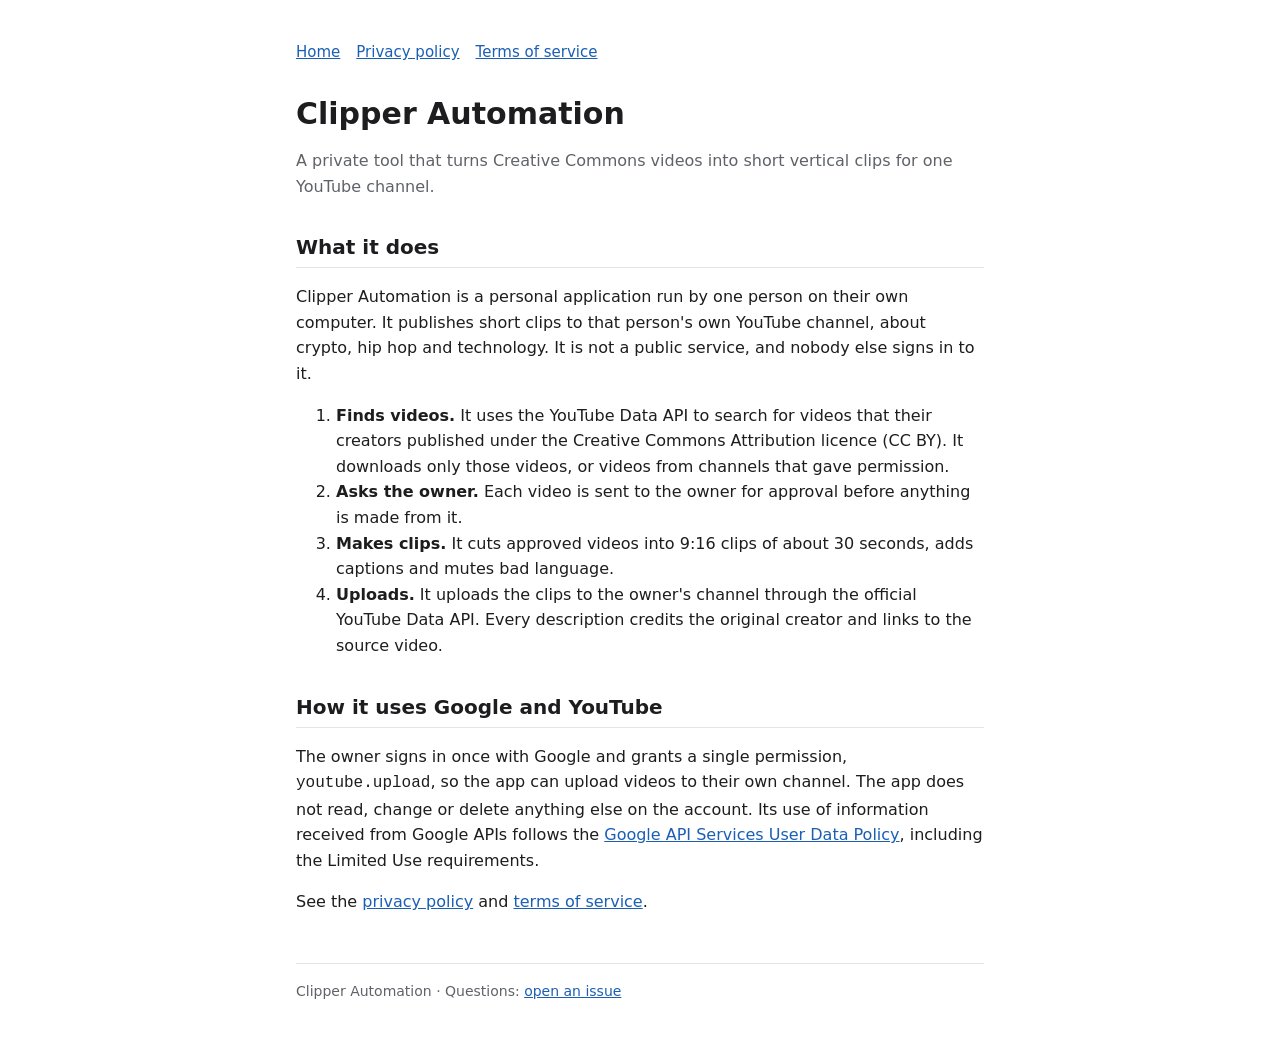
==== index.html @ 25b512c7 "Add home page, privacy policy and terms for Clipper Automation Co-Authored-By: Claude Opus 5.5 (1M c" ====
<!doctype html>
<html lang="en"><head><meta charset="utf-8"><meta name="viewport" content="width=device-width, initial-scale=1">
<title>Clipper Automation</title><meta name="description" content="Clipper Automation turns Creative Commons videos into credited YouTube Shorts for the owner's own channel."><link rel="stylesheet" href="/style.css"></head>
<body><main>
<nav><a href="/">Home</a><a href="/privacy.html">Privacy policy</a><a href="/terms.html">Terms of service</a></nav>
<h1>Clipper Automation</h1>
<p class="sub">A private tool that turns Creative Commons videos into short vertical clips for one YouTube channel.</p>

<h2>What it does</h2>
<p>Clipper Automation is a personal application run by one person on their own computer. It publishes short clips to that person's own YouTube channel, about crypto, hip hop and technology. It is not a public service, and nobody else signs in to it.</p>
<ol>
  <li><b>Finds videos.</b> It uses the YouTube Data API to search for videos that their creators published under the Creative Commons Attribution licence (CC BY). It downloads only those videos, or videos from channels that gave permission.</li>
  <li><b>Asks the owner.</b> Each video is sent to the owner for approval before anything is made from it.</li>
  <li><b>Makes clips.</b> It cuts approved videos into 9:16 clips of about 30 seconds, adds captions and mutes bad language.</li>
  <li><b>Uploads.</b> It uploads the clips to the owner's channel through the official YouTube Data API. Every description credits the original creator and links to the source video.</li>
</ol>

<h2>How it uses Google and YouTube</h2>
<p>The owner signs in once with Google and grants a single permission, <code>youtube.upload</code>, so the app can upload videos to their own channel. The app does not read, change or delete anything else on the account. Its use of information received from Google APIs follows the <a href="https://developers.google.com/terms/api-services-user-data-policy">Google API Services User Data Policy</a>, including the Limited Use requirements.</p>
<p>See the <a href="/privacy.html">privacy policy</a> and <a href="/terms.html">terms of service</a>.</p>
<footer>Clipper Automation · Questions: <a href="https://github.com/Poeticgangstar/Poeticgangstar.github.io/issues">open an issue</a></footer>
</main></body></html>
---- style.css ----
:root { --bg: #ffffff; --fg: #1d1d1f; --muted: #5f6368; --line: #e4e4e8; --link: #1a5fb4; }
@media (prefers-color-scheme: dark) {
  :root { --bg: #121214; --fg: #ececf1; --muted: #a0a0aa; --line: #2c2c32; --link: #8ab4f8; }
}
* { box-sizing: border-box; }
body { margin: 0; background: var(--bg); color: var(--fg); font: 16px/1.6 system-ui, -apple-system, "Segoe UI", Roboto, sans-serif; }
main { max-width: 720px; margin: 0 auto; padding: 40px 16px 64px; }
nav { display: flex; gap: 16px; flex-wrap: wrap; margin-bottom: 32px; font-size: 15px; }
a { color: var(--link); }
h1 { font-size: 30px; line-height: 1.2; margin: 0 0 8px; }
h2 { font-size: 20px; margin: 32px 0 8px; padding-bottom: 4px; border-bottom: 1px solid var(--line); }
.sub, footer { color: var(--muted); }
footer { margin-top: 48px; padding-top: 16px; border-top: 1px solid var(--line); font-size: 14px; }
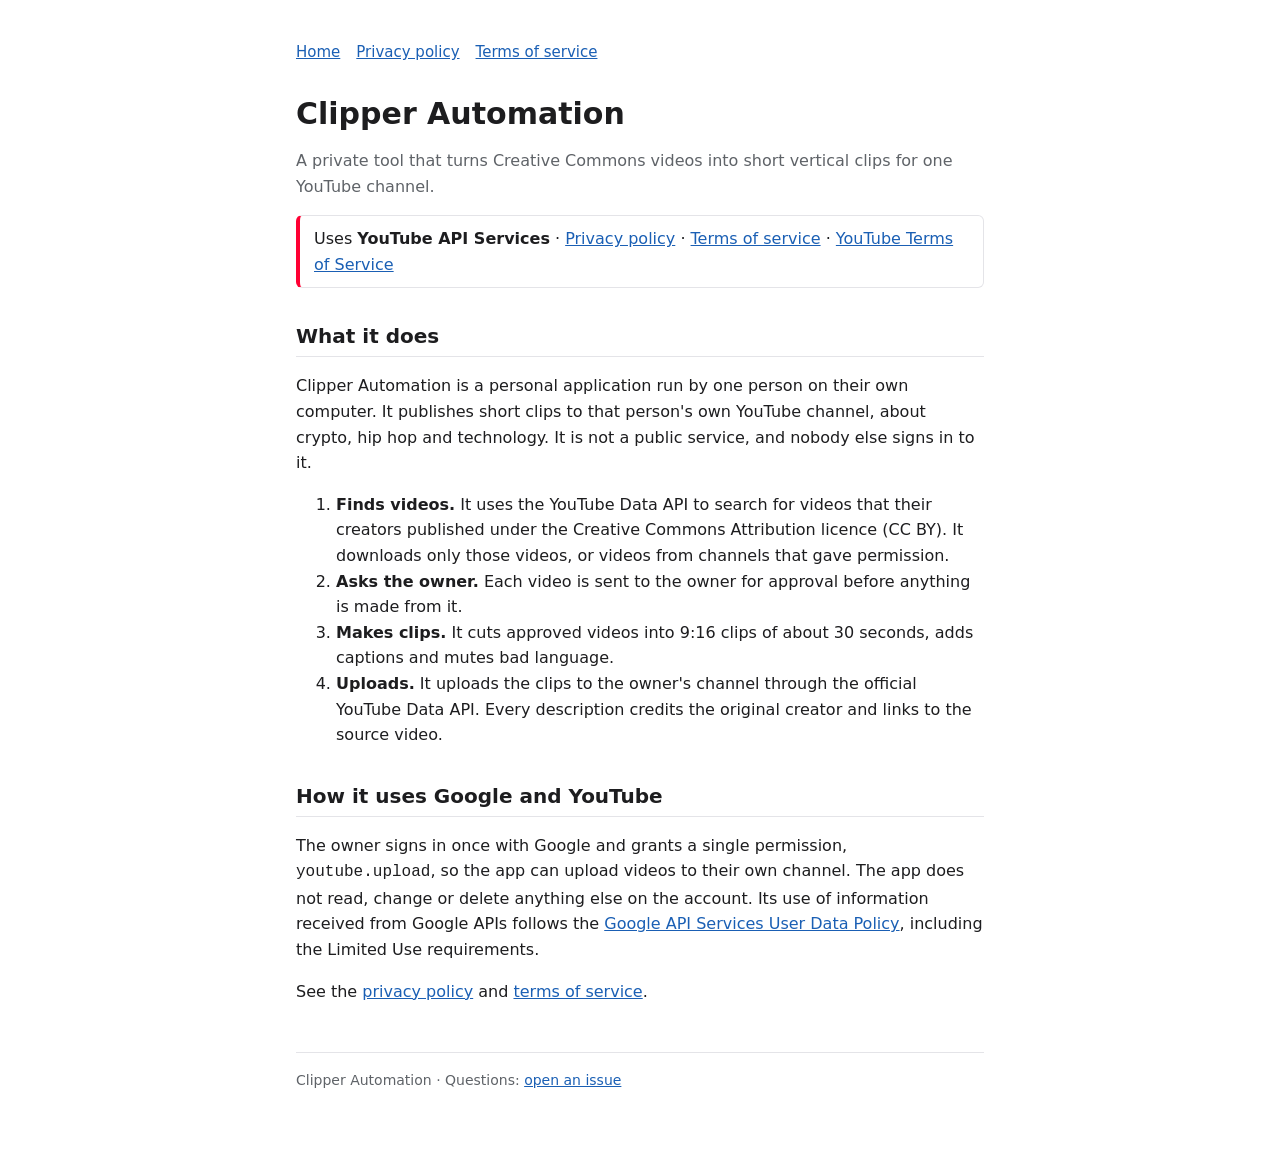
==== commit 2621669b: "Show YouTube API Services and policy links at the top of the home page Co-Authored-By: Claude Opus 5" ====
--- a/index.html
+++ b/index.html
@@ -5,6 +5,7 @@
 <nav><a href="/">Home</a><a href="/privacy.html">Privacy policy</a><a href="/terms.html">Terms of service</a></nav>
 <h1>Clipper Automation</h1>
 <p class="sub">A private tool that turns Creative Commons videos into short vertical clips for one YouTube channel.</p>
+<p class="notice">Uses <b>YouTube API Services</b> · <a href="/privacy.html">Privacy policy</a> · <a href="/terms.html">Terms of service</a> · <a href="https://www.youtube.com/t/terms">YouTube Terms of Service</a></p>
 
 <h2>What it does</h2>
 <p>Clipper Automation is a personal application run by one person on their own computer. It publishes short clips to that person's own YouTube channel, about crypto, hip hop and technology. It is not a public service, and nobody else signs in to it.</p>
--- a/style.css
+++ b/style.css
@@ -11,3 +11,4 @@
 h2 { font-size: 20px; margin: 32px 0 8px; padding-bottom: 4px; border-bottom: 1px solid var(--line); }
 .sub, footer { color: var(--muted); }
 footer { margin-top: 48px; padding-top: 16px; border-top: 1px solid var(--line); font-size: 14px; }
+.notice { border: 1px solid var(--line); border-left: 4px solid #ff0033; border-radius: 6px; padding: 10px 14px; margin: 16px 0 0; }
